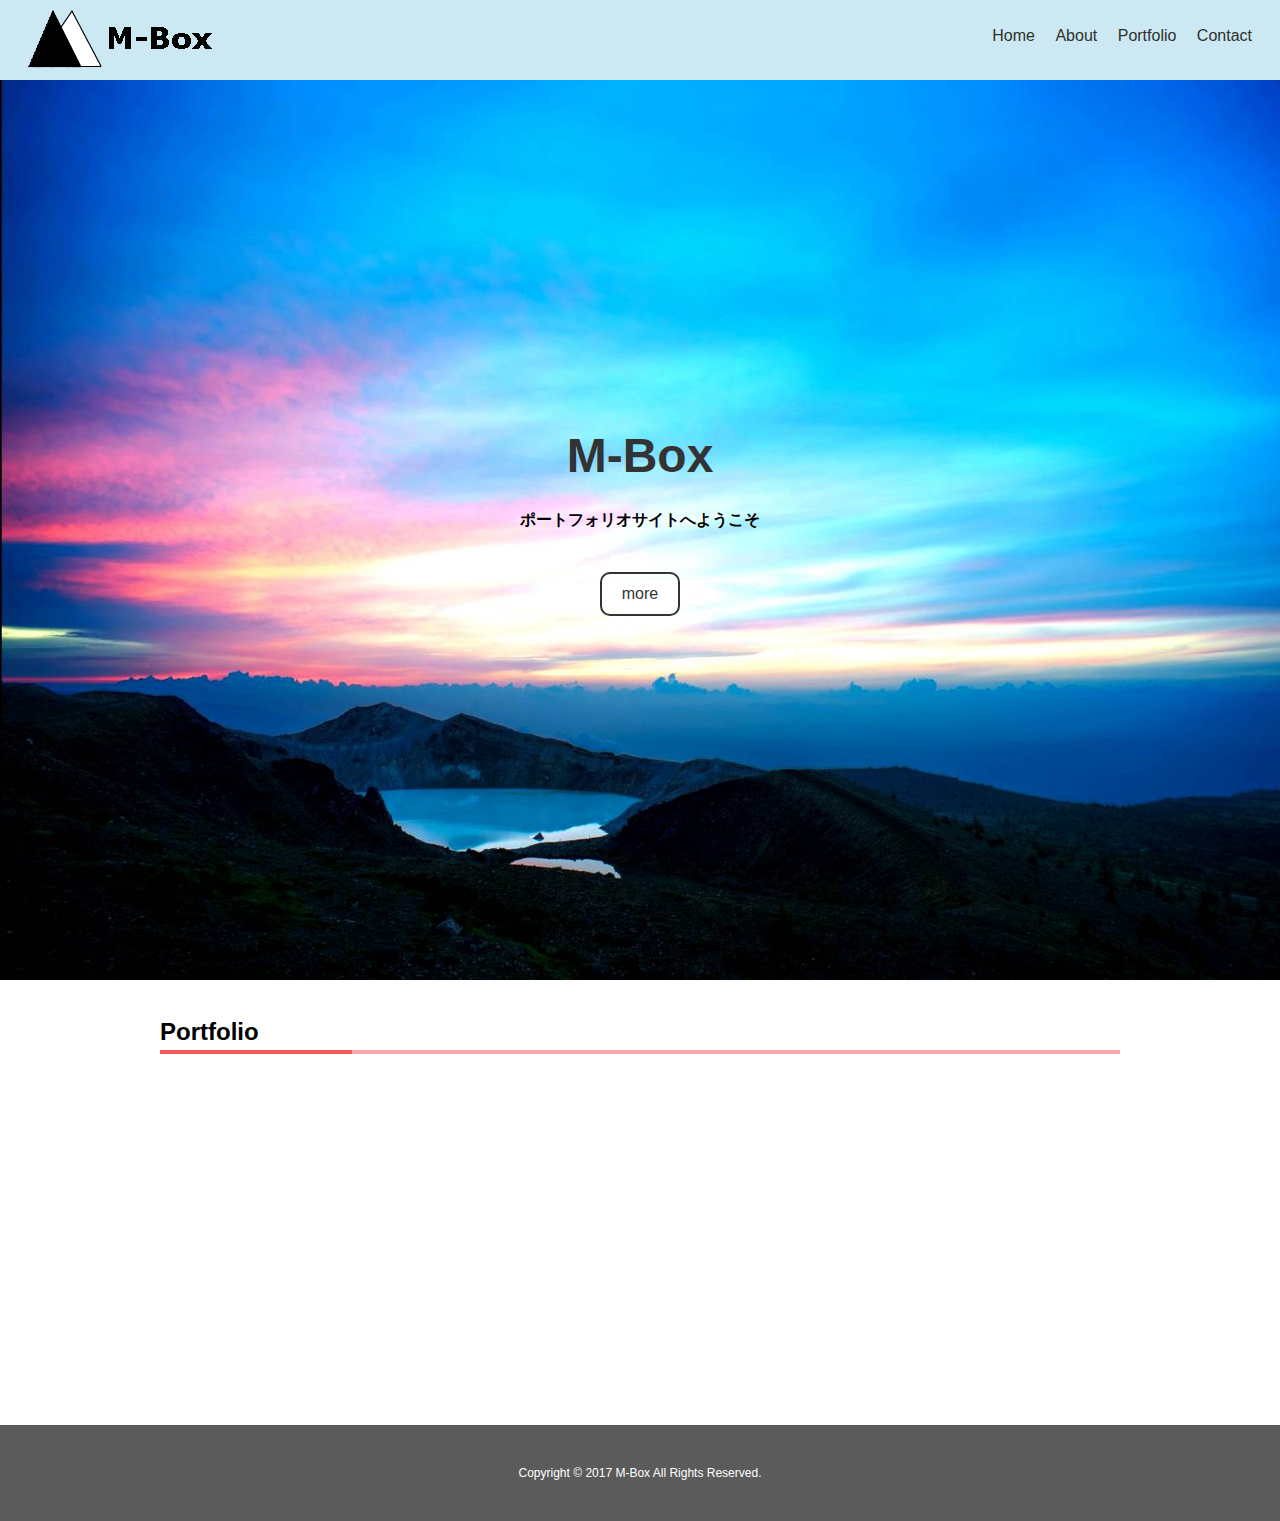
==== index.html @ f57335a6 "トップページにスクロールアニメーションを追加" ====
<!DOCTYPE html>
<html lang="ja">
<head>
    <meta charset="UTF-8">
    <meta name="robots" content="noindex,nofollow">
    <meta name="viewport" content="width=device-width,initial-scale=1.0">
    <link rel="stylesheet" type="text/css" href="common/css/normalize.css" media="all">
    <link rel="stylesheet" type="text/css" href="common/css/style.css" media="all">
    <title>M-Box</title>
</head>
    
<body>
    <!-- wrapper -->
    <div class="wrapper">
        <!-- header -->
        <header class="header">
            <div class="row">
                <div class="col">
                    <h1 class="header_logo"><a href="index.html"><img src="common/images/logo_main.png" alt="M-Boxロゴ"></a></h1>
                    <!-- #navToggle -->
                    <div id="navToggle">
                        <div>
                            <span></span> <span></span> <span></span>
                        </div>
                    </div>
                    <!-- // #navToggle -->
                    
                    <!-- .header_nav -->
                    <nav class="header_nav">
                        <ul>
                            <li><a href="index.html">Home</a></li>
                            <li><a href="about/about.html">About</a></li>
                            <li><a href="portfolio/portfolio.html">Portfolio</a></li>
                            <li><a href="https://docs.google.com/forms/d/e/1FAIpQLSczQHdcVDdxCnmO4njiW7tybl46EhiAnY8lBt3haymUBaL2JQ/viewform?usp=sf_link">Contact</a></li>
                        </ul>
                    </nav>
                    <!-- // .header_nav -->
                </div>
            </div>
        </header>
        <!-- // header -->

        
        <div class="row">
            <div class="col">
                <!-- .main_visual -->
                <div class="main_visual">
                    <div class="text">
                        <h1>M-Box</h1>
                        <p>ポートフォリオサイトへようこそ</p>
                        <a href="about/about.html" class="button">more</a>
                    </div>
                </div>
                <!-- // .main_visual -->
            </div>
        </div>

        <!-- main -->
        <main class="main">
            <div class="row">
                <!-- .portfolio -->
                <div class="portfolio">
                <h2 class="heading_type_A">Portfolio</h2>
                    <div class="col col-lg-td">
                        <h3>ラーメンことこと屋</h3>
                        <img src="images/site1.jpg" alt="サイト1" />
                        <a href="portfolio/portfolio.html#portfolio_01" class="button">more</a>
                    </div>
                    <div class="col col-lg-td">
                        <h3>J.League Express</h3>
                        <img src="images/site2.jpg" alt="サイト2" />
                        <a href="portfolio/portfolio.html#portfolio_02" class="button">more</a>
                    </div>
                    <div class="col col-lg-td">
                        <h3>J.League Express Mobile</h3>
                        <img src="images/site3.png" alt="サイト3" />
                        <a href="portfolio/portfolio.html#portfolio_03" class="button">more</a>
                    </div>
                </div>
                <!-- // portfolio -->
            </div>
        </main>
        <!-- // main -->

        <!-- トップへ戻るボタン -->
        <a href="#top" class="top_btn" id="top_btn">TOP</a>
        <!-- // トップへ戻るボタン -->

        <!-- footer -->
        <footer class="footer">
            <div class="row">
                <div class="col">
                    <p class="footer_text">Copyright &copy; 2017 M-Box All Rights Reserved.</p>
                </div>
            </div>
        </footer>
        <!-- // footer -->
    </div>
    <!-- // wrapper -->

    <!-- script -->
    <script src="https://code.jquery.com/jquery-2.2.4.min.js" integrity="sha256-BbhdlvQf/xTY9gja0Dq3HiwQF8LaCRTXxZKRutelT44=" crossorigin="anonymous"></script>
    <script src="common/js/loading.js"></script>
    <script src="common/js/drawer_menu.js"></script>
    <script src="common/js/top_btn.js"></script>
    <script src="common/js/scroll_anime.js"></script>
    <!-- // script -->
</body>
</html>
---- common/css/style.css ----
@charset "utf-8";

/**************************************************

                    全デバイス共通

**************************************************/
* {
    font-family: 'Avenir','Helvetica Neue','Helvetica','Arial','Hiragino Sans','ヒラギノ角ゴシック',YuGothic,'Yu Gothic','メイリオ',Meiryo,'ＭＳ Ｐゴシック','MS PGothic',sans-serif;
    font-size: 100%;
    line-height: 1.5;
    box-sizing: border-box;
}

/* 画像 */
img {
    width: 100%;
    max-width: 100%;
    height: auto;
    vertical-align: middle;
}

/* 見出し */
h1 {
    font-size: 32px;
    line-height: 1.5; /* 48px */
    margin: 0;
}
h2 {
    font-size: 24px;
    line-height: 1; /* 24px */
    margin-bottom: 24px;
}
h3,h4,h5,h6 {
    font-size: 16px;
    line-height: 1.5; /* 24px */
}
.heading_type_A {
    padding-bottom: 6px;
    margin-top: 0;
    border-bottom: solid 4px #F5A9A9;
    position: relative;
    z-index: -1;
}
.heading_type_A:after {
    position: absolute;
    content: " ";
    display: block;
    border-bottom: solid 4px #FA5858;
    bottom: -4px;
    width: 20%;
}
.heading_type_B {
    padding: 8px 10px;
    border-top: solid 2px #F5A9A9;
    border-bottom: solid 2px #F5A9A9;
    background: -webkit-repeating-linear-gradient(-45deg, #fff0f5, #fff0f5 3px,#ffe9f3 3px, #ffe9f3 7px);
    background: repeating-linear-gradient(-45deg, #fff0f5, #fff0f5 3px,#ffe9f3 3px, #ffe9f3 7px);
}

/* フォントサイズ */
p {
    font-size: 16px;
}

/* ボタン */
.button {
    display: inline-block;
    border: solid 2px #333;
    padding: 8px 20px;
    border-radius: 10px;
    color: #333;
    margin: 24px 0;
}

/* リンク */
a {
    text-decoration: none;
}
.anchor {
    display: block;
    padding-top: 80px;
    margin-top: -80px;
}

/* グリッド */
.row:before, .row:after {
    content: " ";
    display: table;
}
.row:after {
    clear: both;
}
.col {
    width: 100%;
}

/* トップへ戻るボタン */
.top_btn {
    position: fixed;
    bottom: 20px;
    right: 20px;
    display: block;
    background-color: rgba(252,157,157,0.8);
    color: #fff;
    text-decoration: none;
    font-weight: bold;
    font-size: 10px;
    width: 50px;
    height: 50px;
    text-align: center;
    line-height: 15px;
    border-radius: 30px;
    padding-top: 26px;
    letter-spacing: 1px;
}
.top_btn:before {
    content: '\25B2';
    position: absolute;
    top: 10px;
    left: 0;
    width: 100%;
    text-align: center;
    font-size: 16px;
}
.top_btn:hover {
    opacity: 0.7;
}

/* テーブル */
table {
    width: 100%;
    border-collapse: collapse;
    margin-bottom: 24px;
}
table tr th,
table tr td {
    border: 1px solid #CBE8F3;
    padding: 8px 12px;
}
table tr th {
    width: 20%;
    background: #E0F2F7;
}
/* table_type1 */
.table_type1 .career {
    margin-bottom: 12px;
}
.table_type1 td .career:last-of-type {
    margin-bottom: 0;
}
.table_type1 .paragraph {
    margin: 0;
}

/* --- .wrapper --- */
.wrapper {
    position: relative;
}

/* --- header --- */
.header {
    width: 100%;
    position: fixed;
    padding: 32px;
    background: #CBE8F3;
    z-index: 3;
}
.header h3 {
    margin-bottom: 100px;
}
.header_logo img {
    width: 202px;
}
.header_nav ul li a {
    color: #2F322A;
    padding: 0 8px;
}

/* --- main --- */
.main {
    width: 90%;
    padding-top: 96px;
    margin-left: auto;
    margin-right: auto;
}

/* --- footer --- */
.footer {
    padding: 24px;
    background: #5B5B5B;
    text-align: center;
}
.footer_text {
    font-size: 12px;
    line-height: 2;
    color: #FFF;
}



/* ================================================
                    トップ
=================================================== */
/* .main_visual */
.main_visual {
    width: 100vw;
    height: 100vh;
    position: relative;
    top: 80px;
    background-image: url(../../images/main_image.jpg);
    background-size: cover;
    text-align: center;
    margin-bottom: 24px;
    z-index: 2;
}
.main_visual .text {
    position: absolute;
    top: 50%;
    left: 50%;
    transform: translate(-50%, -50%);
}
.main_visual .text h1 {
    color: #333;
    font-size: 48px;
}
.main_visual .text p {
    font-weight: bold;
}

/* .portfolio */
.portfolio .col {
    opacity: 0;
    text-align: center;
}
.portfolio .col:nth-of-type(1) {
    transform: translate(0, 50px);
    transition: all 0.5s;
}
.portfolio .col:nth-of-type(2) {
    transform: translate(0, 50px);
    transition: all 1.5s;
}
.portfolio .col:nth-of-type(3) {
    transform: translate(0, 50px);
    transition: all 2.5s;
}
.portfolio .col.scrollin {
    opacity: 1;
    transform: translate(0, 0);
}
.portfolio .button {
    border-color: #FC9D9D;
    color: #FC9D9D;
    transition: 0.8s;
}
.portfolio .button:hover {
    background: #FC9D9D;
    color: #FFF;
}



/* ================================================
                    About
=================================================== */
/* .about_visual */
.about_visual {
    text-align: center;
}
.about_visual .about_img {
    width: 296px;
    margin-bottom: 24px;
}

/* .bar_chart_box */
.bar_chart_box {
    width: 100%;
	margin-bottom: 24px;
}
.bar_chart_box > p {
    margin: 0;
    padding-top: 8px;
}
.star_html {
    color: #E44D26;
}
.star_css {
    color: #007DC6;
}
.star_js {
    color: #D6BA33;
}
.star_ps {
    color: #00C8FF;
}
.star_jq {
    color: #1069AE;
}
.star_wp {
    color: #6EBD4A;
}



/* ================================================
                    Portfolio
=================================================== */
/* 画像 */
.portfolio_visual {
    text-align: center;
}
.portfolio_img {
    width: 720px;
    margin-bottom: 24px;
}

/* ボタン */
.portfolio_btn {
    text-align: center;
}
.portfolio_btn .button {
    margin: 0 0 48px;
    border-color: #FC9D9D;
    color: #FC9D9D;
}
.portfolio_btn .button:hover {
    background: #FC9D9D;
    color: #FFF;
}



/**************************************************

                    スマートフォン用

**************************************************/
@media screen and (max-width: 599px) {
    /* テーブル */
    table {
        border-top: 1px solid #CBE8F3;
    }
    table tr th,
    table tr td {
        display: block;
    }
    table tr th {
        width: 100%;
        border-top: none;
        border-bottom: none;
    }
    
    /* --- header --- */
    .header {
        width: 100%;
        padding: 8px 0 8px 0;
    }
    .header_logo {
        position: relative;
        z-index: 3;
    }
    
    /* --- ドロワーメニュー --- */
    /* ボタン装飾 */
    #navToggle {
        position: absolute; /*to body*/
        right: 20px;
        top: 25px;
        width: 30px;
        height: 25px;
        cursor: pointer;
        z-index: 3;
    }
    #navToggle div {
        position: relative;
    }
    #navToggle span {
        display: block;
        position: absolute; /*to div*/
        width: 100%;
        border-bottom: solid 3px #000;
        -webkit-transition: .35s ease-in-out;
        -moz-transition: .35s ease-in-out;
        transition: .35s ease-in-out;
    }
    #navToggle span:nth-child(1) {
        top: 0;
    }
    #navToggle span:nth-child(2) {
        top: 11px
    }
    #navToggle span:nth-child(3) {
        top: 22px
    }

    /* ドロワーリスト */
    header nav {
        position: absolute;
        right: 0;
        top: -315px; /* 通常時はビュー外 */
        background: #CBE8F3;
        width: 100%;
        padding: 0px;
        -webkit-transition:.5s ease-in-out;
        -moz-transition:.5s ease-in-out;
        -o-transition:.5s ease-in-out;
        transition:.5s ease-in-out;
        text-align: center;
    }
    header ul {
        margin: 0;
        padding: 0;
    }
    header ul li {
        display: block;
        margin: 0;
        padding: 12px;
    }
    header ul li a {
        display: block;
    }
    header ul li:after {
        content: '';
    }
    header ul li:last-child { 
        border-bottom: none;
    }

    /* Toggle(Button) */
    #navToggle {
        display: block;
    }

    /* Click Toggle(Button) */
    .openNav #navToggle span:nth-child(1) {
        top: 11px;
        -webkit-transform:rotate(-45deg);
        -moz-transform:rotate(-45deg);
        transform:rotate(-45deg);
    }
    .openNav #navToggle span:nth-child(2),
    .openNav #navToggle span:nth-child(3) {
        top: 11px;
        -webkit-transform:rotate(45deg);
        -moz-transform:rotate(45deg);
        transform:rotate(45deg);
    }

    /*header menu*/
    .openNav nav {
        -moz-transform: translateY(390px);
        -webkit-transform: translateY(390px);
        transform: translateY(390px);
    }
    
    /* --- .main_visual --- */
    .main_visual {
        height: 360px;
    }
    .main_visual h3 {
        font-size: 16px;
    }
    
    /* --- .portfolio_btn --- */
    .portfolio_btn {
        text-align: left;
    }
}



/**************************************************

                    タブレット用

**************************************************/  
@media screen and (min-width: 600px) {
    /* --- header --- */
    .header {
        padding: 8px 20px;
    }
    .header:after {
        content: " ";
        display: block;
        clear: both;
    }
    .header_logo {
        float: left;
    }
    .header_nav ul {
        float: right;
    }
    .header_nav ul li {
        display: inline-block;
    }    
    
    /* --- main --- */
    .main {
        max-width: 778px;
    }
}



/**************************************************

                    デスクトップ用

**************************************************/
@media screen and (min-width: 960px) { 
    /* --- header --- */
    .header {
        padding: 8px 20px;
    }
    .header:after {
        content: " ";
        display: block;
        clear: both;
    }
    .header_logo {
        float: left;
    }
    .header_nav ul {
        float: right;
    }
    
    .header_nav ul li {
        position: relative;
        display: inline-block;
    }
    .header_nav ul li:before,
    .header_nav ul li:after {
        position: absolute;
        display: inline-block;
        top: 1.3em;
        content: " ";
        width: 0;
        height: 2px;
        background: #2F322A;
        transition: 0.8s;
    }
    .header_nav ul li:before {
        left: 50%;
    }
    .header_nav ul li:after {
        right: 50%;
    }
    .header_nav ul li:hover:before,
    .header_nav ul li:hover:after {
        width: 50%;
    }
    
    /* --- main --- */
    .main {
        max-width: 960px;
        margin-bottom: 24px;
    }

    /* .main_visual */
    .main_visual h3 {
        margin-bottom: 48px;
    }

    /* カラム数 */
    .col-lg-hf {
        float: left;
        width: 50%;
        padding: 24px 8px;
    }
    .col-lg-td {
        float: left;
        width: 33.3333333%;
        padding: 24px 8px;
    }
}
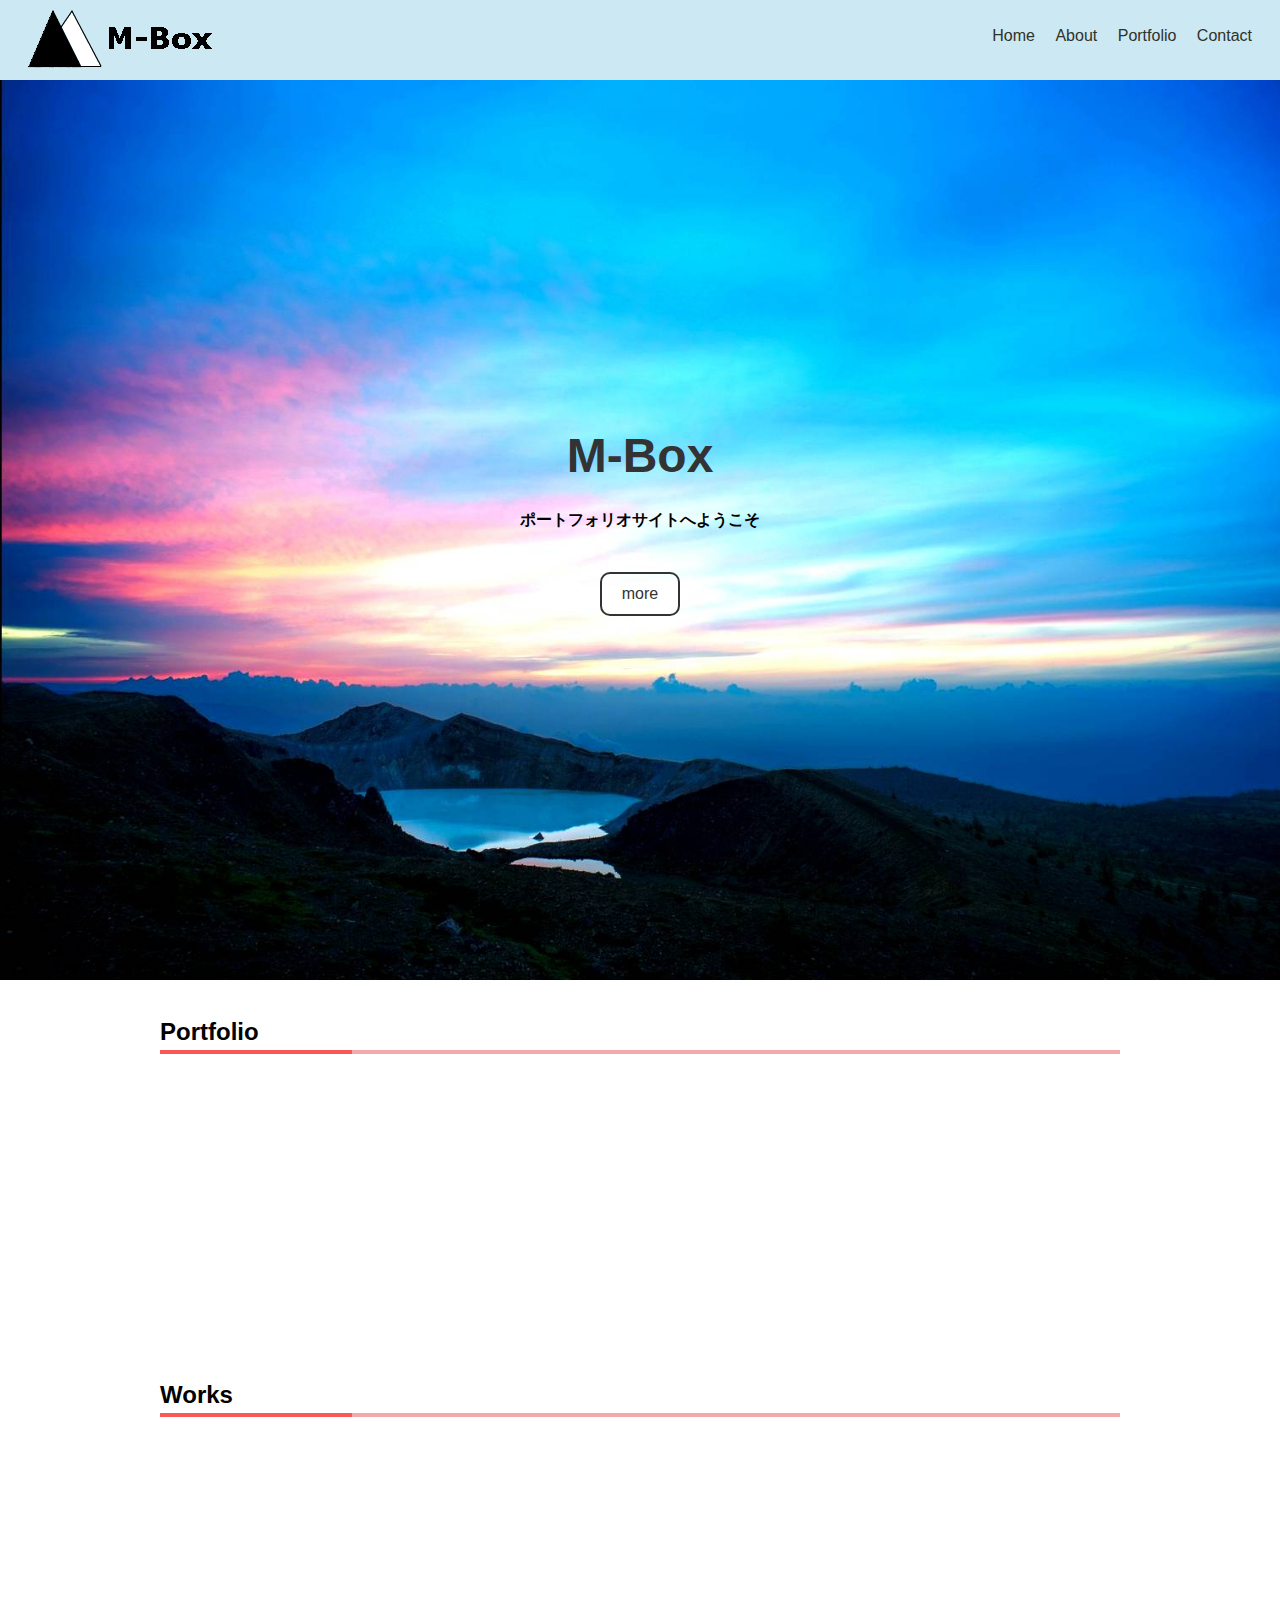
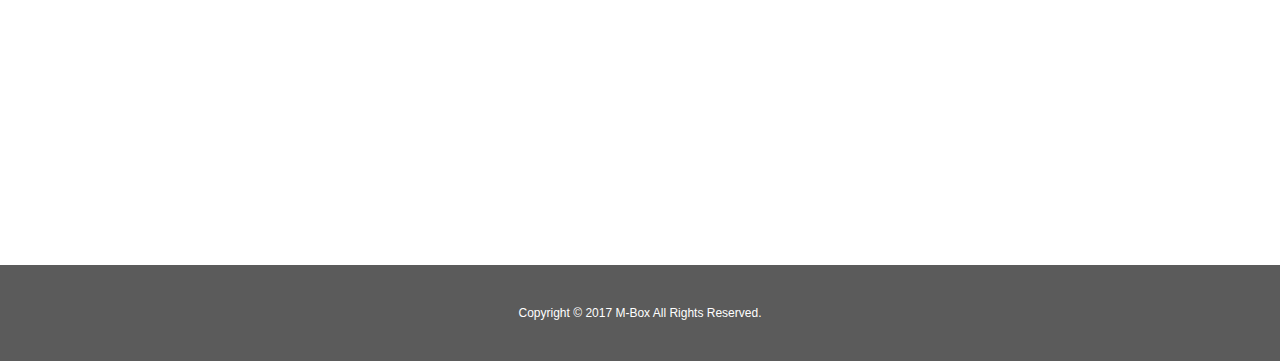
==== commit d9b58f47: "ボタンの修正。トップページにWorksを追加。" ====
--- a/index.html
+++ b/index.html
@@ -48,7 +48,7 @@
                     <div class="text">
                         <h1>M-Box</h1>
                         <p>ポートフォリオサイトへようこそ</p>
-                        <a href="about/about.html" class="button">more</a>
+                        <a href="about/about.html" class="btn-01">more</a>
                     </div>
                 </div>
                 <!-- // .main_visual -->
@@ -61,23 +61,52 @@
                 <!-- .portfolio -->
                 <div class="portfolio">
                 <h2 class="heading_type_A">Portfolio</h2>
-                    <div class="col col-lg-td">
+                    <div class="col col-lg-td anime">
                         <h3>ラーメンことこと屋</h3>
                         <img src="images/site1.jpg" alt="サイト1" />
-                        <a href="portfolio/portfolio.html#portfolio_01" class="button">more</a>
+                        <a href="portfolio/portfolio.html#portfolio_01" target="_blank" class="btn-02">more</a>
                     </div>
-                    <div class="col col-lg-td">
+                    <div class="col col-lg-td anime">
                         <h3>J.League Express</h3>
                         <img src="images/site2.jpg" alt="サイト2" />
-                        <a href="portfolio/portfolio.html#portfolio_02" class="button">more</a>
+                        <a href="portfolio/portfolio.html#portfolio_02" target="_blank" class="btn-02">more</a>
                     </div>
-                    <div class="col col-lg-td">
+                    <div class="col col-lg-td anime">
                         <h3>J.League Express Mobile</h3>
                         <img src="images/site3.png" alt="サイト3" />
-                        <a href="portfolio/portfolio.html#portfolio_03" class="button">more</a>
+                        <a href="portfolio/portfolio.html#portfolio_03" target="_blank" class="btn-02">more</a>
                     </div>
                 </div>
                 <!-- // portfolio -->
+            </div>
+
+            <div class="row">
+                <!-- .works -->
+                <div class="works">
+                    <h2 class="heading_type_A">Works</h2>
+                    <div class="col col-lg-td anime">
+                        <h3>juristicact</h3>
+                        <img src="images/works_01.jpg" alt="juristicact">
+                        <p>コーディング担当</p>
+                        <p>製作期間：3ヶ月</p>
+                        <a href="https://juristicact.com/" target="_blank" class="btn-02">more</a>
+                    </div>
+                    <div class="col col-lg-td anime">
+                        <h3>キャリア教育共済協同組合</h3>
+                        <img src="images/works_02.jpg" alt="キャリア教育共済協同組合">
+                        <p>コーディング担当</p>
+                        <p>製作期間：1ヶ月</p>
+                        <a href="https://macce.or.jp/" target="_blank" class="btn-02">more</a>
+                    </div>
+                    <div class="col col-lg-td anime">
+                        <h3>国際先進医療統合学会（WAAIM）</h3>
+                        <img src="images/works_03.jpg" alt="一般社団法人 国際先進医療統合学会（WAAIM）">
+                        <p>コーディング担当</p>
+                        <p>製作期間：4ヶ月</p>
+                        <a href="http://waaim.or.jp/" target="_blank" class="btn-02">more</a>
+                    </div>
+                </div>
+                <!-- // .works -->
             </div>
         </main>
         <!-- // main -->
@@ -100,10 +129,7 @@
 
     <!-- script -->
     <script src="https://code.jquery.com/jquery-2.2.4.min.js" integrity="sha256-BbhdlvQf/xTY9gja0Dq3HiwQF8LaCRTXxZKRutelT44=" crossorigin="anonymous"></script>
-    <script src="common/js/loading.js"></script>
-    <script src="common/js/drawer_menu.js"></script>
-    <script src="common/js/top_btn.js"></script>
-    <script src="common/js/scroll_anime.js"></script>
+    <script src="common/js/script.js"></script>
     <!-- // script -->
 </body>
 </html>--- a/common/css/style.css
+++ b/common/css/style.css
@@ -38,8 +38,9 @@
 .heading_type_A {
     padding-bottom: 6px;
     margin-top: 0;
+    margin-bottom: 6px;
+    position: relative;
     border-bottom: solid 4px #F5A9A9;
-    position: relative;
     z-index: -1;
 }
 .heading_type_A:after {
@@ -64,13 +65,31 @@
 }
 
 /* ボタン */
-.button {
+.btn-01 {
     display: inline-block;
+    color: #333;
+    margin: 24px 0;
+    padding: 8px 20px;
     border: solid 2px #333;
+    border-radius: 10px;
+    transition: 0.8s;
+}
+.btn-01:hover {
+    background-color: #333;
+    color: #fafafa;
+}
+.btn-02 {
+    display: inline-block;
+    color: #FC9D9D;
+    margin: 24px 0;
     padding: 8px 20px;
     border-radius: 10px;
-    color: #333;
-    margin: 24px 0;
+    border: solid 2px #FC9D9D;
+    transition: 0.8s;
+}
+.btn-02:hover {
+    background: #FC9D9D;
+    color: #fafafa;
 }
 
 /* リンク */
@@ -153,7 +172,7 @@
     margin: 0;
 }
 
-/* --- .wrapper --- */
+/* --- wrapper --- */
 .wrapper {
     position: relative;
 }
@@ -202,7 +221,7 @@
 /* ================================================
                     トップ
 =================================================== */
-/* .main_visual */
+/********** メインビジュアル **********/
 .main_visual {
     width: 100vw;
     height: 100vh;
@@ -228,35 +247,14 @@
     font-weight: bold;
 }
 
-/* .portfolio */
+/********** Portfolio **********/
 .portfolio .col {
-    opacity: 0;
-    text-align: center;
-}
-.portfolio .col:nth-of-type(1) {
-    transform: translate(0, 50px);
-    transition: all 0.5s;
-}
-.portfolio .col:nth-of-type(2) {
-    transform: translate(0, 50px);
-    transition: all 1.5s;
-}
-.portfolio .col:nth-of-type(3) {
-    transform: translate(0, 50px);
-    transition: all 2.5s;
-}
-.portfolio .col.scrollin {
-    opacity: 1;
-    transform: translate(0, 0);
-}
-.portfolio .button {
-    border-color: #FC9D9D;
-    color: #FC9D9D;
-    transition: 0.8s;
-}
-.portfolio .button:hover {
-    background: #FC9D9D;
-    color: #FFF;
+    text-align: center;
+}
+
+/********** Works **********/
+.works .col {
+    text-align: center;
 }
 
 
@@ -573,4 +571,36 @@
         width: 33.3333333%;
         padding: 24px 8px;
     }
+}
+
+
+
+/******************** スクロールアニメーション ********************/
+.anime {
+    opacity: 0;
+}
+.anime:nth-of-type(1) {
+    transform: translate(0, 50px);
+    -webkit-transition: all 800ms cubic-bezier(0.400, 0.015, 1.000, 1.000);
+    -moz-transition: all 800ms cubic-bezier(0.400, 0.015, 1.000, 1.000);
+    -o-transition: all 800ms cubic-bezier(0.400, 0.015, 1.000, 1.000);
+    transition: all 800ms cubic-bezier(0.400, 0.015, 1.000, 1.000);
+}
+.anime:nth-of-type(2) {
+    transform: translate(0, 50px);
+    -webkit-transition: all 1000ms cubic-bezier(0.400, 0.015, 1.000, 1.000);
+    -moz-transition: all 1000ms cubic-bezier(0.400, 0.015, 1.000, 1.000);
+    -o-transition: all 1000ms cubic-bezier(0.400, 0.015, 1.000, 1.000);
+    transition: all 1000ms cubic-bezier(0.400, 0.015, 1.000, 1.000);
+}
+.anime:nth-of-type(3) {
+    transform: translate(0, 50px);
+    -webkit-transition: all 1200ms cubic-bezier(0.400, 0.015, 1.000, 1.000);
+    -moz-transition: all 1200ms cubic-bezier(0.400, 0.015, 1.000, 1.000);
+    -o-transition: all 1200ms cubic-bezier(0.400, 0.015, 1.000, 1.000);
+    transition: all 1200ms cubic-bezier(0.400, 0.015, 1.000, 1.000);
+}
+.anime.scrollin {
+    opacity: 1;
+    transform: translate(0, 0);
 }